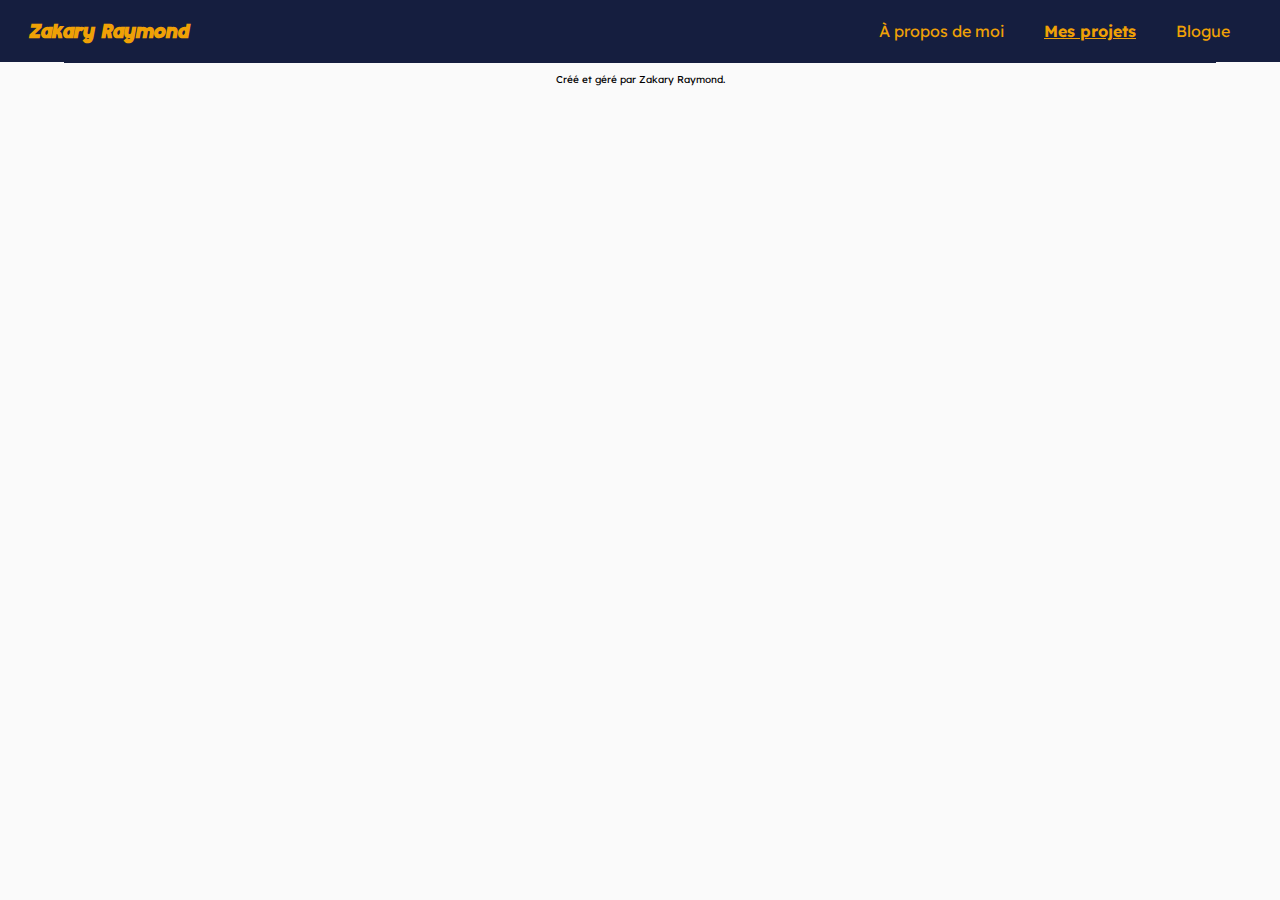
==== projet.html @ 3a8fa518 "Ajout des fichiers et documents" ====
<!DOCTYPE html>
<html lang="fr-ca">
    <head>
        <meta charset="UTF-8" />
        <meta name="viewport" content="width=device-width, initial-scale=1.0" />
        <title>My website</title>
        <meta
            name="Zakary Raymond"
            content="Description en quelques mots du contenu de la page 150 caractère max" />
        <link rel="stylesheet" href="css/stylesheet.css" />
        <link rel="icon" href="" />
    </head>
    <body>
        <header>
            <h1><a href="index.html">Zakary Raymond</a></h1>
            <ul>
                <li><a href="moi.html">À propos de moi</a></li>
                <li><a href="projet.html" class="selected">Mes projets</a></li>
                <li><a href="blogue.html">Blogue</a></li>
            </ul>
        </header>
        <main></main>
        <footer class="container">
            <p>Créé et géré par Zakary Raymond.</p>
        </footer>
    </body>
</html>
---- css/stylesheet.css ----
/*----------Font----------*/

@font-face {
    font-family: lexend;
    src: url(../font/Lexend-VariableFont_wght.ttf);
}

@font-face {
    font-family: kachika;
    src: url(/font/KACHIKA.ttf);
}

/*----------Body----------*/

* {
    box-sizing: border-box;
}

.container {
    max-width: 1200px;
    width: 90%;
    margin: auto;
}

body {
    margin: 0;
    padding: 0;
    font-family: lexend;
    background-color: #fafafa;

    width: 100%;
}

/*----------Header----------*/

header {
    display: flex;
    justify-content: space-between;
    padding: 5px 30px;
    background-color: #151e3f;
}

header ul {
    display: flex;
    list-style: none;
}

header li {
    margin: auto;
    margin-left: 20px;
    margin-right: 20px;
}

header h1 {
    font-size: 20px;
    font-family: kachika;
    padding-top: 5px;
}

header h1 a:hover {
    text-decoration: none;
}

header a {
    text-decoration: none;
    color: #efa106;
}

header a:visited {
    text-decoration: none;
    color: #efa106;
}

header a:hover {
    text-decoration: underline;
}

.selected {
    font-weight: bold;
    text-decoration: underline;
}

/*----------Footer----------*/

footer {
    border-top: #151e3f 1px solid;
    margin: 10px 20px;
}

footer p {
    text-align: center;
    font-size: 10px;
}

/*----------Banner----------*/

.banner {
    background-color: #858786;
    padding: 300px 20px;
    background-image: url(../img/bannerbg.JPEG);
    background-repeat: no-repeat;
    background-size: cover;
    background-position: center;
}

.banner h2 {
    margin: 0;
    font-size: 35px;
}

.banner p {
    font-size: 25px;
    margin: 0;
}
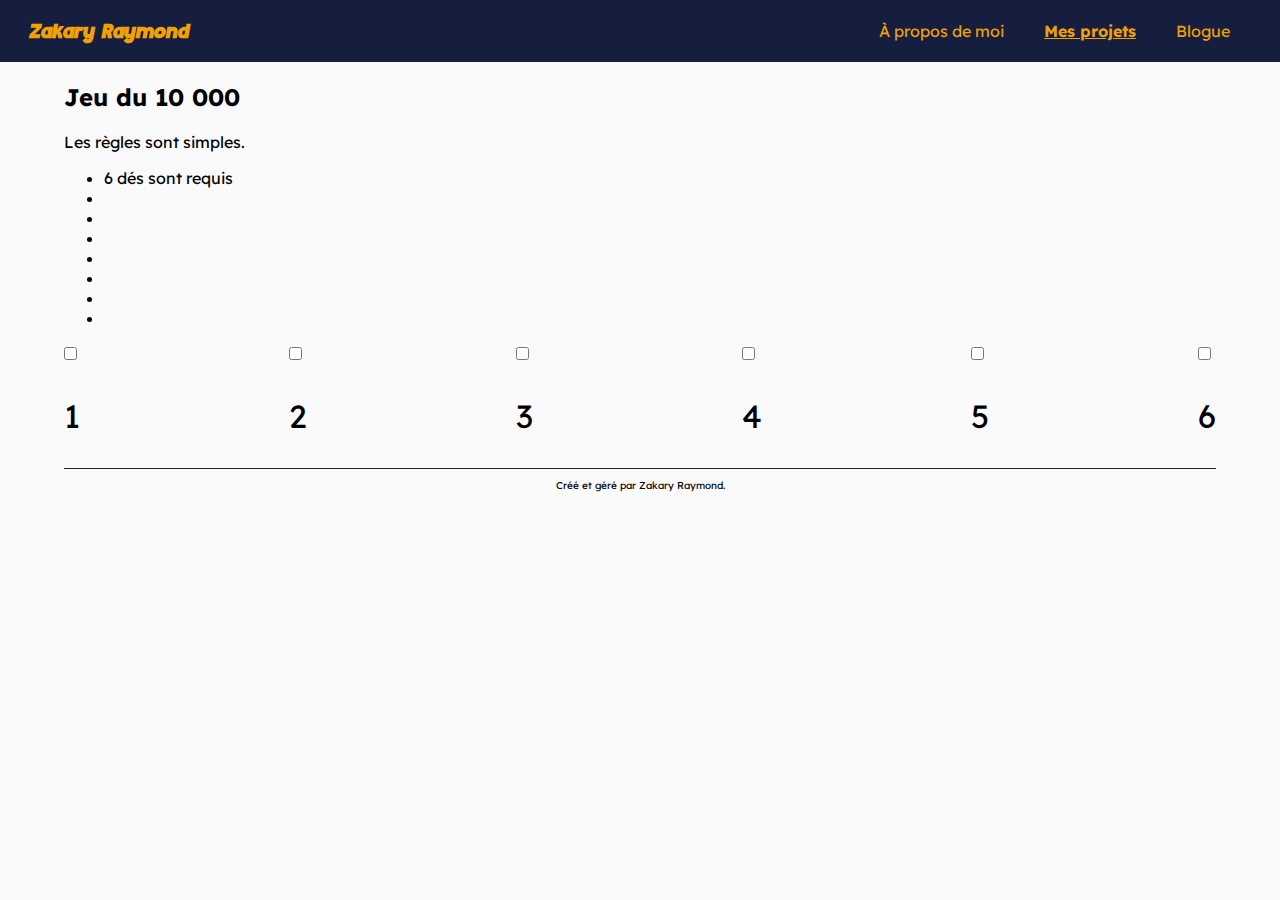
==== commit 3709e669: "Project - Dice game area" ====
--- a/projet.html
+++ b/projet.html
@@ -19,7 +19,49 @@
                 <li><a href="blogue.html">Blogue</a></li>
             </ul>
         </header>
-        <main></main>
+        <main>
+            <section class="container">
+                <h2>Jeu du 10 000</h2>
+                <p>Les règles sont simples.</p>
+                <ul>
+                    <li>6 dés sont requis</li>
+                    <li></li>
+                    <li></li>
+                    <li></li>
+                    <li></li>
+                    <li></li>
+                    <li></li>
+                    <li></li>
+                </ul>
+            </section>
+
+            <section class="container dice-flex">
+                <div class="dice">
+                    <input type="checkbox" />
+                    <p id="numOne">1</p>
+                </div>
+                <div class="dice">
+                    <input type="checkbox" />
+                    <p id="numTwo">2</p>
+                </div>
+                <div class="dice">
+                    <input type="checkbox" />
+                    <p id="numThree">3</p>
+                </div>
+                <div class="dice">
+                    <input type="checkbox" />
+                    <p id="numFour">4</p>
+                </div>
+                <div class="dice">
+                    <input type="checkbox" />
+                    <p id="numFive">5</p>
+                </div>
+                <div class="dice">
+                    <input type="checkbox" />
+                    <p id="numSix">6</p>
+                </div>
+            </section>
+        </main>
         <footer class="container">
             <p>Créé et géré par Zakary Raymond.</p>
         </footer>
--- a/css/stylesheet.css
+++ b/css/stylesheet.css
@@ -112,3 +112,17 @@
     font-size: 25px;
     margin: 0;
 }
+
+/*---------Dicegame----------*/
+.dice-flex {
+    display: flex;
+    justify-content: space-between;
+}
+
+.dice-flex input {
+    margin: 0;
+}
+
+.dice-flex p {
+    font-size: 2rem;
+}
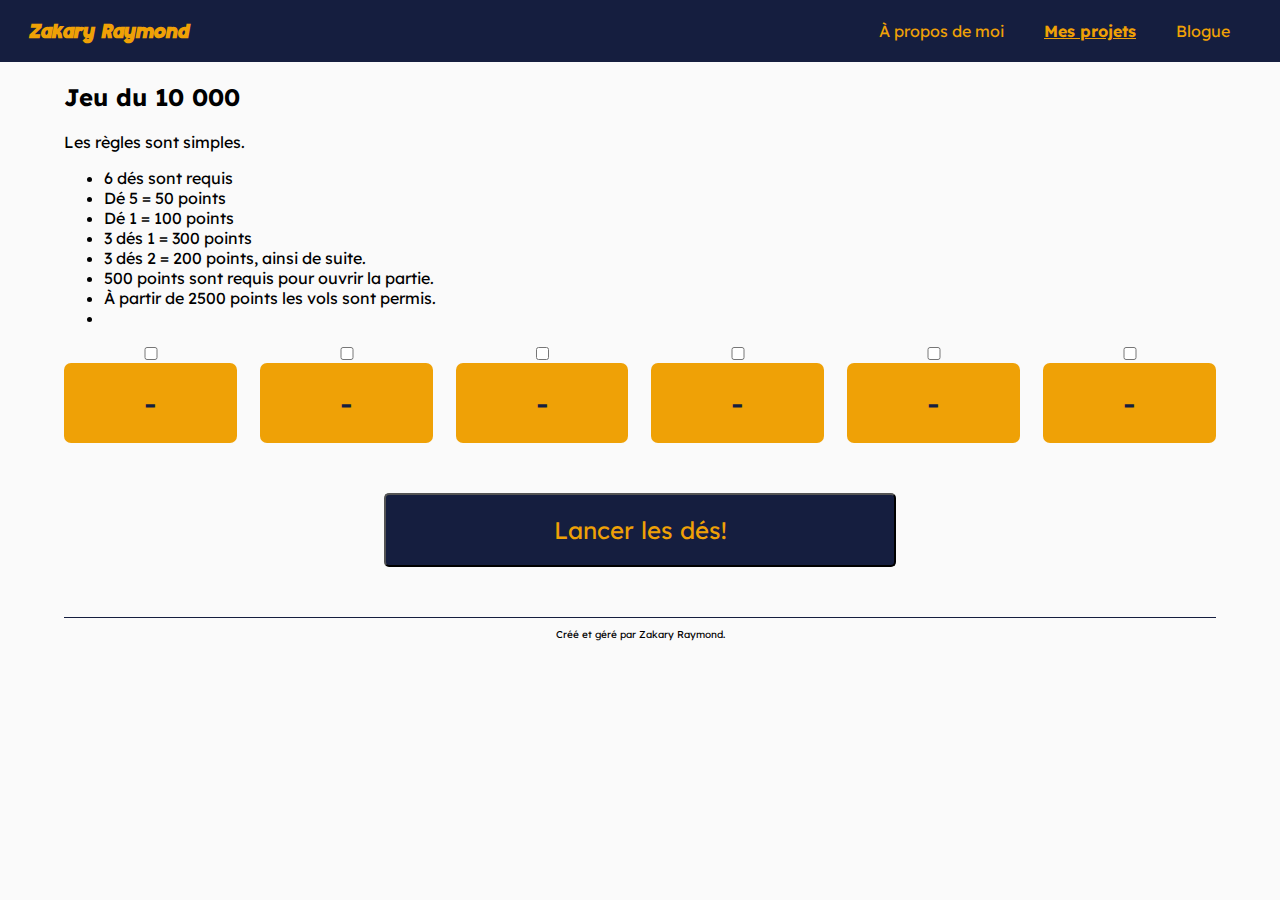
==== commit 1d976e07: "JS - Display of diceOne complete" ====
--- a/projet.html
+++ b/projet.html
@@ -25,12 +25,12 @@
                 <p>Les règles sont simples.</p>
                 <ul>
                     <li>6 dés sont requis</li>
-                    <li></li>
-                    <li></li>
-                    <li></li>
-                    <li></li>
-                    <li></li>
-                    <li></li>
+                    <li>Dé 5 = 50 points</li>
+                    <li>Dé 1 = 100 points</li>
+                    <li>3 dés 1 = 300 points</li>
+                    <li>3 dés 2 = 200 points, ainsi de suite.</li>
+                    <li>500 points sont requis pour ouvrir la partie.</li>
+                    <li>À partir de 2500 points les vols sont permis.</li>
                     <li></li>
                 </ul>
             </section>
@@ -38,32 +38,36 @@
             <section class="container dice-flex">
                 <div class="dice">
                     <input type="checkbox" />
-                    <p id="numOne">1</p>
+                    <p id="numOne" class="diceValue">-</p>
                 </div>
                 <div class="dice">
                     <input type="checkbox" />
-                    <p id="numTwo">2</p>
+                    <p id="numTwo" class="diceValue">-</p>
                 </div>
                 <div class="dice">
                     <input type="checkbox" />
-                    <p id="numThree">3</p>
+                    <p id="numThree" class="diceValue">-</p>
                 </div>
                 <div class="dice">
                     <input type="checkbox" />
-                    <p id="numFour">4</p>
+                    <p id="numFour" class="diceValue">-</p>
                 </div>
                 <div class="dice">
                     <input type="checkbox" />
-                    <p id="numFive">5</p>
+                    <p id="numFive" class="diceValue">-</p>
                 </div>
                 <div class="dice">
                     <input type="checkbox" />
-                    <p id="numSix">6</p>
+                    <p id="numSix" class="diceValue">-</p>
                 </div>
+            </section>
+            <section class="diceBtn">
+                <button id="throwDiceBtn">Lancer les dés!</button>
             </section>
         </main>
         <footer class="container">
             <p>Créé et géré par Zakary Raymond.</p>
         </footer>
+        <script src="javascript/script.js"></script>
     </body>
 </html>
--- a/css/stylesheet.css
+++ b/css/stylesheet.css
@@ -119,10 +119,40 @@
     justify-content: space-between;
 }
 
-.dice-flex input {
-    margin: 0;
+.dice {
+    display: flex;
+    flex-direction: column;
+    width: 15%;
 }
 
-.dice-flex p {
+.dice p {
+    color: #151e3f;
     font-size: 2rem;
+    margin: 0;
+    padding: 20px 15px;
+    background-color: #efa106;
+    border-radius: 7px;
+    text-align: center;
 }
+
+.diceBtn {
+    display: flex;
+    justify-content: center;
+    margin-top: 50px;
+    margin-bottom: 50px;
+}
+
+.diceBtn button {
+    padding: 20px;
+    width: 40%;
+    background-color: #151e3f;
+    color: #efa106;
+    border-radius: 5px;
+    font-size: 1.5rem;
+    font-family: lexend;
+}
+
+.diceBtn button:hover {
+    background-color: #efa106;
+    color: #151e3f;
+}
